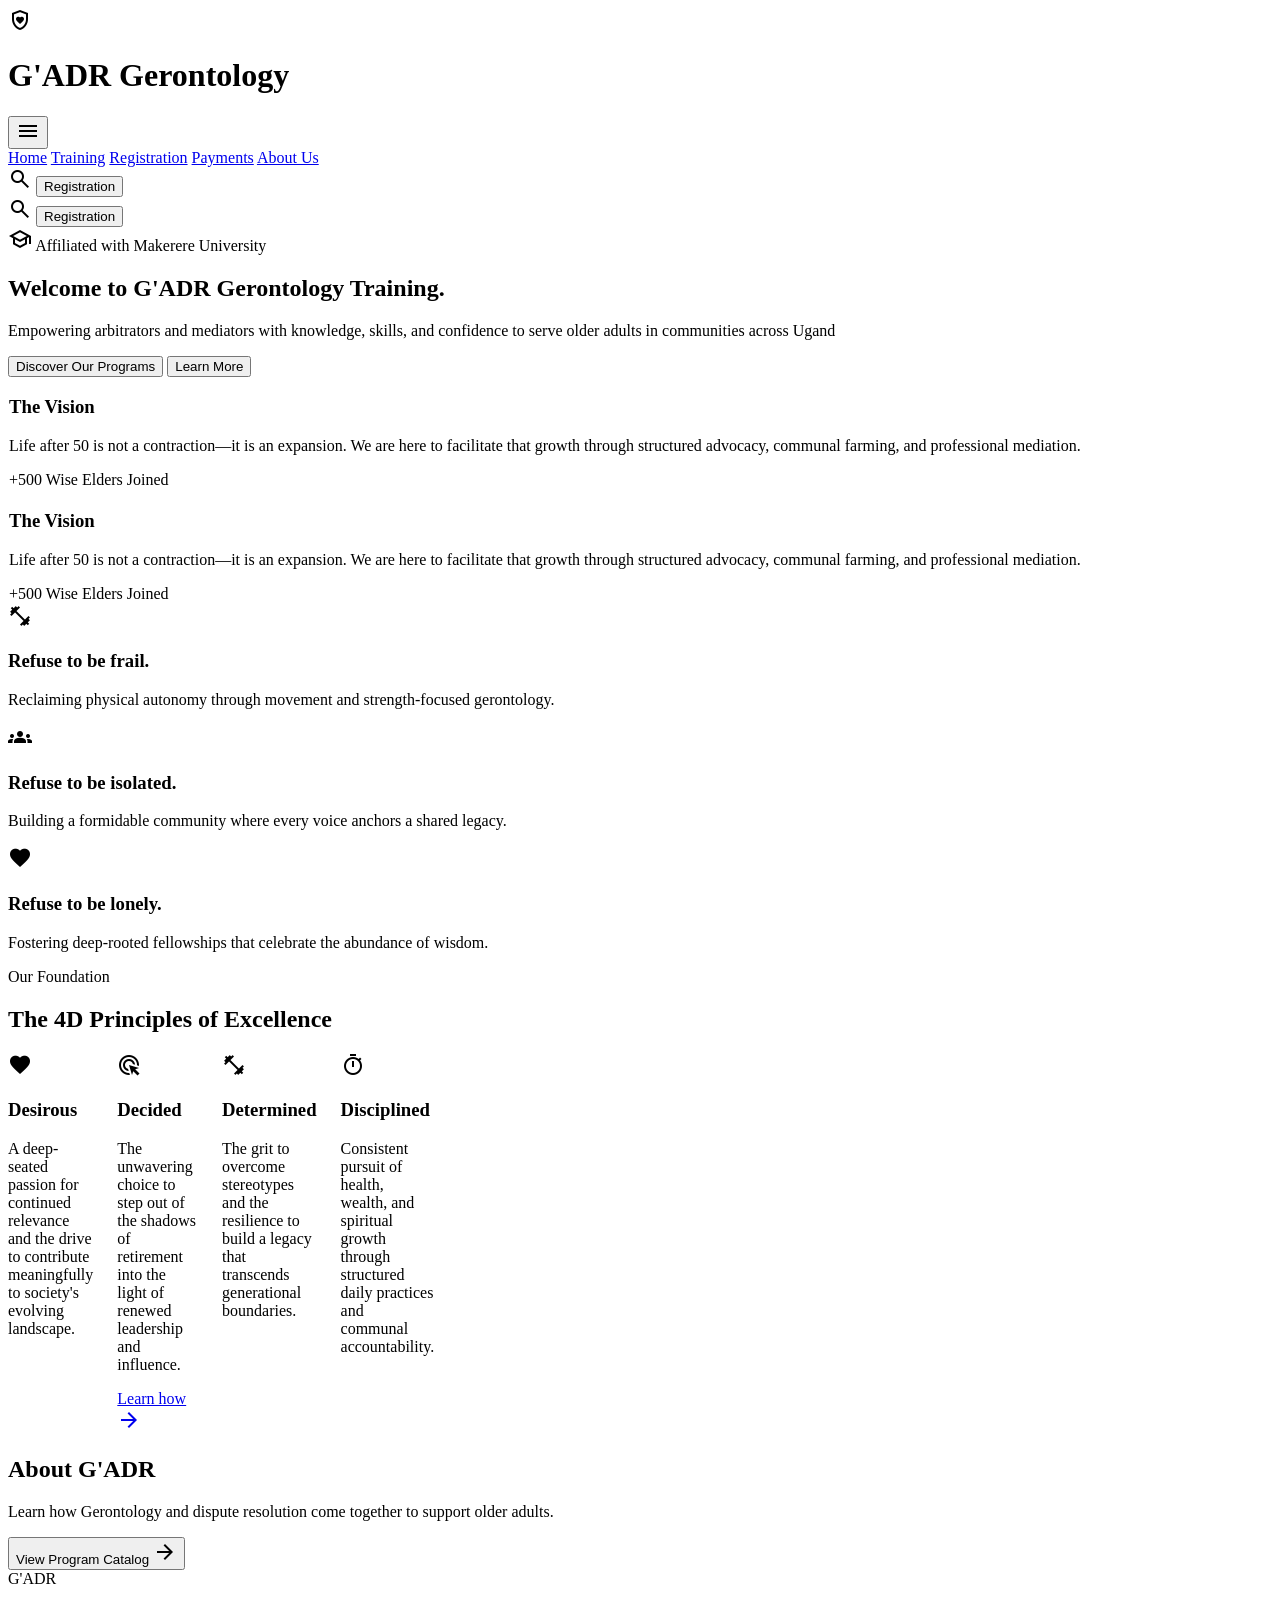
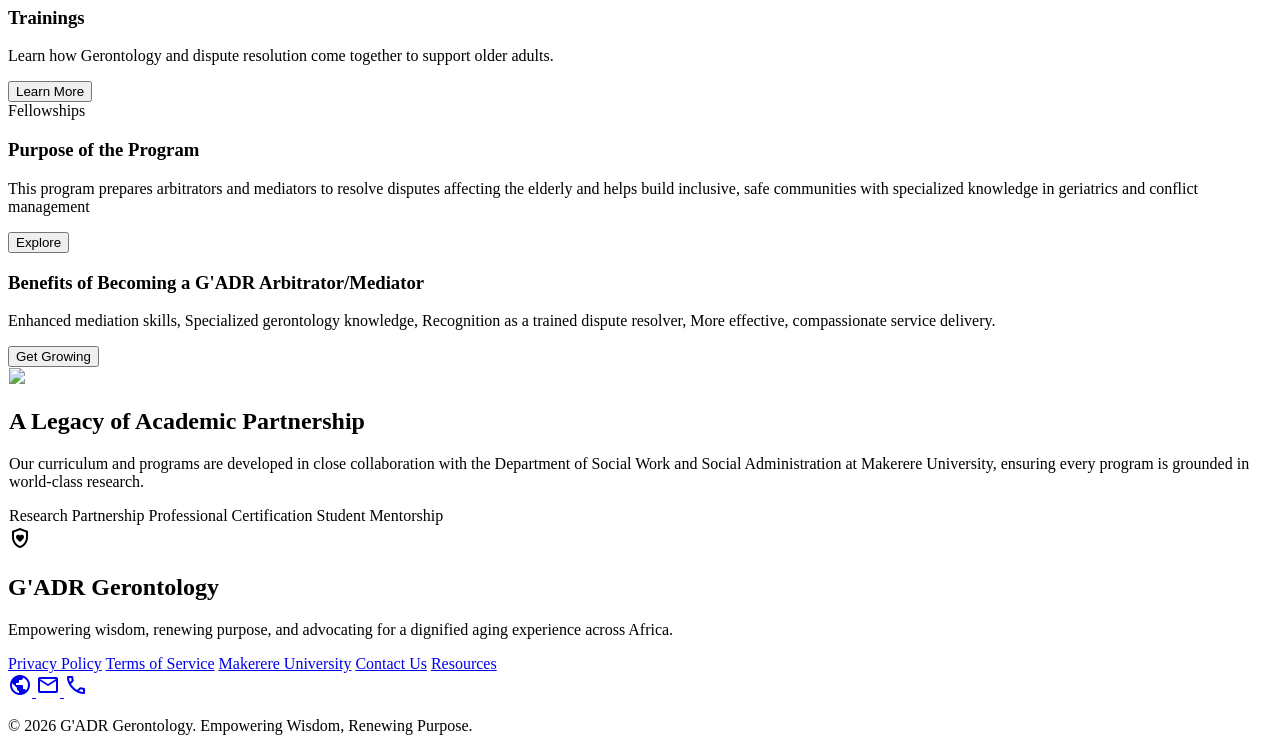
==== index.html @ 7e56e8c4 "Add files via upload" ====
<!DOCTYPE html>

<html class="scroll-smooth" lang="en"><head>
<meta charset="utf-8"/>
<meta content="width=device-width, initial-scale=1.0" name="viewport"/>
<title>G'ADR Gerontology</title>
<link href="https://fonts.googleapis.com/css2?family=Source+Serif+4:ital,opsz,wght@0,8..60,200..900;1,8..60,200..900&amp;family=Atkinson+Hyperlegible+Next:ital,wght@0,200..800;1,200..800&amp;display=swap" rel="stylesheet"/>
<link href="https://fonts.googleapis.com/css2?family=Material+Symbols+Outlined:wght,FILL@100..700,0..1&amp;display=swap" rel="stylesheet"/>
<link href="https://fonts.googleapis.com/css2?family=Material+Symbols+Outlined:wght,FILL@100..700,0..1&amp;display=swap" rel="stylesheet"/>
<script src="https://cdn.tailwindcss.com?plugins=forms,container-queries"></script>
<script src="script.js"></script>
<link rel="stylesheet" href="styles.css" />
</head>
<body class="bg-background text-on-background font-body-md overflow-x-hidden">
<!-- TopNavBar -->
<header class="fixed top-0 z-50 w-full bg-surface shadow-sm relative">
<div class="flex justify-between items-center w-full px-4 py-3 max-w-container-max mx-auto md:px-8 md:py-4">
<div class="flex items-center gap-4">
<div class="w-10 h-10 bg-primary rounded-full flex items-center justify-center text-primary-fixed">
<span class="material-symbols-outlined">shield_with_heart</span>
</div>
<h1 class="font-headline-md text-headline-md text-primary">G'ADR Gerontology</h1>
</div>
<button id="mobile-menu-button" class="md:hidden inline-flex items-center justify-center rounded-lg border border-outline/20 p-2 text-on-surface hover:bg-surface-container-high transition-colors" aria-expanded="false" aria-controls="mobile-menu">
<span class="material-symbols-outlined">menu</span>
</button>
<nav id="mobile-menu" class="hidden absolute top-full left-0 right-0 bg-surface shadow-lg border-t border-surface-container-high md:static md:flex md:shadow-none md:border-none md:bg-transparent px-4 py-4 md:px-0 md:py-0">
<div class="flex flex-col gap-4 md:flex-row md:items-center md:gap-8 w-full">
<a class="font-body-lg text-body-lg text-on-surface-variant hover:text-secondary transition-colors duration-200" href="#">Home</a>
<a class="font-body-lg text-body-lg text-on-surface-variant hover:text-secondary transition-colors duration-200" href="#">Training</a>
<a class="font-body-lg text-body-lg text-on-surface-variant hover:text-secondary transition-colors duration-200" href="#">Registration</a>
<a class="font-body-lg text-body-lg text-on-surface-variant hover:text-secondary transition-colors duration-200" href="#">Payments</a>
<a class="font-body-lg text-body-lg text-on-surface-variant hover:text-secondary transition-colors duration-200" href="#">About Us</a>
<div class="flex items-center gap-4 md:hidden">
<span class="material-symbols-outlined text-primary cursor-pointer">search</span>
<button class="bg-secondary text-on-secondary px-6 py-2 rounded-lg font-label-lg active:scale-95 transition-transform">Registration</button>
</div>
</div>
</nav>
<div class="hidden md:flex items-center gap-6">
<span class="material-symbols-outlined text-primary cursor-pointer">search</span>
<button class="bg-secondary text-on-secondary px-6 py-2 rounded-lg font-label-lg active:scale-95 transition-transform">Registration</button>
</div>
</div>
</header>
<main class="pt-12 md:pt-24">
<!-- Hero Section -->
<section class="relative min-h-[72vh] md:min-h-[921px] flex items-start md:items-center justify-center px-margin-mobile md:px-gutter">
<div class="absolute inset-0 z-0 overflow-hidden">
<div class="absolute inset-0 bg-gradient-to-r from-primary/90 to-primary/40 z-10"></div>
<div class="w-full h-full hero-background" data-alt="Group photo"></div>
</div>
<div class="relative z-20 max-w-container-max mx-auto grid md:grid-cols-2 items-center gap-12">
<div class="text-white space-y-6">
<div class="inline-flex items-center gap-2 bg-secondary/20 border border-secondary/30 px-4 py-1 rounded-full text-secondary-fixed">
<span class="material-symbols-outlined text-[18px]">school</span>
<span class="text-label-md">Affiliated with Makerere University</span>
</div>
<h2 class="font-display-lg text-display-lg-mobile md:text-display-lg leading-tight text-balance">Welcome to G'ADR Gerontology Training.</h2>
<p class="font-body-lg text-body-lg max-w-lg opacity-90">Empowering arbitrators and mediators with knowledge, skills, and confidence to serve older adults in communities across Ugand</p>
<div class="flex flex-wrap gap-4 pt-4">
<button class="bg-secondary text-white px-8 py-4 rounded-xl font-label-lg text-lg hover:shadow-xl transition-shadow active:scale-95">Discover Our Programs</button>
<button class="bg-white/10 backdrop-blur-md border border-white/20 text-white px-8 py-4 rounded-xl font-label-lg text-lg hover:bg-white/20 transition-all active:scale-95">Learn More</button>
</div>
</div>
<div class="hidden md:block">
<div class="glass-card p-8 rounded-3xl space-y-6 transform translate-x-12 translate-y-72 rotate-3 hover:rotate-0 transition-all duration-500 shadow-2xl">
<h3 class="font-headline-lg text-headline-lg text-primary">The Vision</h3>
<p class="text-on-surface-variant font-body-md">Life after 50 is not a contraction—it is an expansion. We are here to facilitate that growth through structured advocacy, communal farming, and professional mediation.</p>
<div class="flex items-center gap-4">
<div class="flex -space-x-4">
<div class="w-12 h-12 rounded-full border-2 border-white bg-surface-container avatar-1" data-alt="Close up face of a smiling elderly man with silver hair and glasses, corporate aesthetic, clean lighting."></div>
<div class="w-12 h-12 rounded-full border-2 border-white bg-surface-container avatar-2" data-alt="Close up face of an elderly woman in professional attire, intelligent expression, warm sunlight."></div>
<div class="w-12 h-12 rounded-full border-2 border-white bg-surface-container avatar-3" data-alt="Close up face of a distinguished senior academic, soft focus background, dignified look."></div>
</div>
<span class="text-label-md text-primary">+500 Wise Elders Joined</span>
</div>
</div>
</div>
</div>
</section>
<!-- Vision (small screens) -->
<div class="block md:hidden max-w-container-max mx-auto px-gutter mb-8">
  <div class="glass-card p-6 rounded-3xl space-y-4 shadow-2xl">
    <h3 class="font-headline-lg text-headline-lg text-primary">The Vision</h3>
    <p class="text-on-surface-variant font-body-md">Life after 50 is not a contraction—it is an expansion. We are here to facilitate that growth through structured advocacy, communal farming, and professional mediation.</p>
    <div class="flex items-center gap-4">
      <div class="flex -space-x-4">
        <div class="w-10 h-10 rounded-full border-2 border-white bg-surface-container avatar-1" data-alt="Close up face of a smiling elderly man with silver hair and glasses, corporate aesthetic, clean lighting."></div>
        <div class="w-10 h-10 rounded-full border-2 border-white bg-surface-container avatar-2" data-alt="Close up face of an elderly woman in professional attire, intelligent expression, warm sunlight."></div>
        <div class="w-10 h-10 rounded-full border-2 border-white bg-surface-container avatar-3" data-alt="Close up face of a distinguished senior academic, soft focus background, dignified look."></div>
      </div>
      <span class="text-label-md text-primary">+500 Wise Elders Joined</span>
    </div>
  </div>
</div>

<!-- 3 Phrase Marketing Niche -->
<section class="py-20 bg-surface-container">
<div class="max-w-container-max mx-auto px-gutter">
<div class="grid grid-cols-1 md:grid-cols-3 gap-8">
<div class="p-10 bg-white rounded-xl card-shadow border-t-4 border-secondary text-center space-y-4 hover-lift">
<span class="material-symbols-outlined text-secondary text-5xl" style="font-variation-settings: 'FILL' 1;">fitness_center</span>
<h3 class="font-headline-lg text-headline-lg text-primary">Refuse to be frail.</h3>
<p class="font-body-md text-body-md text-on-surface-variant">Reclaiming physical autonomy through movement and strength-focused gerontology.</p>
</div>
<div class="p-10 bg-white rounded-xl card-shadow border-t-4 border-primary text-center space-y-4 hover-lift">
<span class="material-symbols-outlined text-primary text-5xl" style="font-variation-settings: 'FILL' 1;">groups</span>
<h3 class="font-headline-lg text-headline-lg text-primary">Refuse to be isolated.</h3>
<p class="font-body-md text-body-md text-on-surface-variant">Building a formidable community where every voice anchors a shared legacy.</p>
</div>
<div class="p-10 bg-white rounded-xl card-shadow border-t-4 border-tertiary-container text-center space-y-4 hover-lift">
<span class="material-symbols-outlined text-tertiary-container text-5xl" style="font-variation-settings: 'FILL' 1;">favorite</span>
<h3 class="font-headline-lg text-headline-lg text-primary">Refuse to be lonely.</h3>
<p class="font-body-md text-body-md text-on-surface-variant">Fostering deep-rooted fellowships that celebrate the abundance of wisdom.</p>
</div>
</div>
</div>
</section>
<!-- The 4D Principles Bento Grid -->
<section class="py-24 px-margin-mobile md:px-gutter max-w-container-max mx-auto">
<div class="text-center mb-16 space-y-4">
<span class="text-secondary font-label-lg uppercase tracking-widest">Our Foundation</span>
<h2 class="font-headline-lg text-headline-lg text-primary">The 4D Principles of Excellence</h2>
</div>
<div class="bento-grid">
<!-- Desirous -->
<div class="col-span-12 md:col-span-7 bg-white p-12 rounded-[32px] shadow-sm hover:shadow-md transition-shadow border border-surface-container-high group">
<div class="w-16 h-16 bg-secondary-container/20 text-secondary rounded-2xl flex items-center justify-center mb-8 group-hover:scale-110 transition-transform">
<span class="material-symbols-outlined text-4xl icon-filled">favorite</span>
</div>
<h3 class="font-headline-md text-headline-md text-primary mb-4">Desirous</h3>
<p class="font-body-md text-on-surface-variant mb-6">A deep-seated passion for continued relevance and the drive to contribute meaningfully to society's evolving landscape.</p>
<div class="h-48 rounded-2xl bg-surface-container-low overflow-hidden desirous-image" data-alt="A cinematic, shallow depth of field shot of a group of seniors engaged in a passionate discussion around a mahogany table, sunbeams filtering through a window, corporate and professional atmosphere."></div>
</div>
<!-- Decided -->
<div class="col-span-12 md:col-span-5 bg-primary text-white p-12 rounded-[32px] shadow-lg relative overflow-hidden group">

<div class="relative z-10">
<div class="w-16 h-16 bg-white/10 backdrop-blur-md text-primary-fixed rounded-2xl flex items-center justify-center mb-8">
<span class="material-symbols-outlined text-4xl">ads_click</span>
</div>
<h3 class="font-headline-md text-headline-md mb-4">Decided</h3>
<p class="font-body-md opacity-80 mb-6">The unwavering choice to step out of the shadows of retirement into the light of renewed leadership and influence.</p>
<a class="inline-flex items-center gap-2 text-primary-fixed hover:gap-4 transition-all" href="#">Learn how <span class="material-symbols-outlined">arrow_forward</span></a>
</div>
</div>
<!-- Determined -->
<div class="col-span-12 md:col-span-5 bg-tertiary-container text-white p-12 rounded-[32px] shadow-sm group">
<div class="w-16 h-16 bg-tertiary text-tertiary-fixed rounded-2xl flex items-center justify-center mb-8">
<span class="material-symbols-outlined text-4xl">fitness_center</span>
</div>
<h3 class="font-headline-md text-headline-md text-tertiary-fixed mb-4">Determined</h3>
<p class="font-body-md text-tertiary-fixed/80">The grit to overcome stereotypes and the resilience to build a legacy that transcends generational boundaries.</p>
</div>
<!-- Disciplined -->
<div class="col-span-12 md:col-span-7 bg-surface-container-high p-12 rounded-[32px] shadow-sm border border-outline/10 flex flex-col md:flex-row gap-8 items-center">
<div class="flex-1">
<div class="w-16 h-16 bg-primary text-on-primary rounded-2xl flex items-center justify-center mb-8">
<span class="material-symbols-outlined text-4xl">timer</span>
</div>
<h3 class="font-headline-md text-headline-md text-primary mb-4">Disciplined</h3>
<p class="font-body-md text-on-surface-variant">Consistent pursuit of health, wealth, and spiritual growth through structured daily practices and communal accountability.</p>
</div>
<div class="w-full md:w-64 h-64 rounded-full bg-white flex items-center justify-center p-4 border-8 border-secondary/10">
<div class="w-full h-full rounded-full overflow-hidden workspace-image" data-alt="A top-down stylized shot of a senior's workspace with a leather journal, an elegant pen, and a high-end watch, representing discipline and refined structure."></div>
</div>
</div>
</div>
</section>
<!-- Programs Overview -->
<section class="py-24 bg-surface-container-low">
<div class="max-w-container-max mx-auto px-margin-mobile md:px-gutter">
<div class="flex flex-col md:flex-row justify-between items-end mb-16 gap-8">
<div class="max-w-xl">
<h2 class="font-headline-lg text-headline-lg text-primary mb-4">About G'ADR</h2>
<p class="font-body-md text-on-surface-variant">Learn how Gerontology and dispute resolution come together to support older adults.</p>
</div>
<button class="flex items-center gap-2 text-secondary font-label-lg group">
                        View Program Catalog <span class="material-symbols-outlined group-hover:translate-x-2 transition-transform">arrow_forward</span>
</button>
</div>
<div class="grid md:grid-cols-3 gap-8">
<!-- G'ADR -->
<div class="bg-white rounded-3xl overflow-hidden shadow-sm hover:shadow-xl transition-all duration-300 group flex flex-col">
<div class="h-64 relative">
<div class="w-full h-full bg-cover bg-center urban-farming-image" style="background-image: url('Images/W3.jpeg');" data-alt="Trainings: group of dignitaries"></div>
<div class="absolute top-4 left-4 bg-primary text-white text-label-md px-3 py-1 rounded-full">G'ADR</div>
</div>
<div class="p-8 flex-1 flex flex-col">
<h3 class="font-headline-md text-headline-md text-primary mb-4">Trainings</h3>
<p class="font-body-md text-on-surface-variant mb-6 flex-1">Learn how Gerontology and dispute resolution come together to support older adults.</p>
<button class="w-full py-3 border-2 border-primary text-primary rounded-xl font-label-lg hover:bg-primary hover:text-white transition-colors">Learn More</button>
</div>
</div>
<!-- Purpose of the Program -->
<div class="bg-white rounded-3xl overflow-hidden shadow-sm hover:shadow-xl transition-all duration-300 group flex flex-col">
<div class="h-64 relative">
<div class="w-full h-full bg-cover bg-center fellowships-image" data-alt="A warm, inviting community space with seniors engaged in a book club or collaborative learning. Soft, golden hour lighting, tactile textures, communal vibe."></div>
<div class="absolute top-4 left-4 bg-secondary text-white text-label-md px-3 py-1 rounded-full">Fellowships</div>
</div>
<div class="p-8 flex-1 flex flex-col">
<h3 class="font-headline-md text-headline-md text-primary mb-4">Purpose of the Program</h3>
<p class="font-body-md text-on-surface-variant mb-6 flex-1">This program prepares arbitrators and mediators to resolve disputes affecting the elderly and helps build inclusive, safe communities with specialized knowledge in geriatrics and conflict management</p>
<button class="w-full py-3 border-2 border-secondary text-secondary rounded-xl font-label-lg hover:bg-secondary hover:text-white transition-colors"> Explore </button>
</div>
</div>
<!-- Benefits -->
<div class="bg-white rounded-3xl overflow-hidden shadow-sm hover:shadow-xl transition-all duration-300 group flex flex-col">
<div class="h-64 relative">
<div class="w-full h-full bg-cover bg-center urban-farming-image" style="background-image: url('Images/W2.jpeg');" data-alt="Benefits image: group of dignitaries"></div>
</div>
<div class="p-8 flex-1 flex flex-col">
<h3 class="font-headline-md text-headline-md text-primary mb-4">Benefits of Becoming a G'ADR Arbitrator/Mediator</h3>
<p class="font-body-md text-on-surface-variant mb-6 flex-1">Enhanced mediation skills, Specialized gerontology knowledge, Recognition as a trained dispute resolver, More effective, compassionate service delivery.</p>
<button class="w-full py-3 border-2 border-tertiary text-tertiary rounded-xl font-label-lg hover:bg-tertiary hover:text-white transition-colors">Get Growing</button>
</div>
</div>
</div>
</div>
</section>
<!-- Affiliation Highlight -->
<section class="py-24 px-margin-mobile">
<div class="max-w-4xl mx-auto glass-card rounded-[40px] p-12 text-center border-2 border-primary/5">
<div class="flex justify-center mb-8">
<div class="w-24 h-24 bg-surface-container rounded-full flex items-center justify-center p-4">
<img class="w-full grayscale hover:grayscale-0 transition-all" data-alt="The official, dignified crest of Makerere University, rendered in a crisp, professional vector style that emphasizes tradition and academic excellence." src="https://lh3.googleusercontent.com/aida-public/[base64]"/>
</div>
</div>
<h2 class="font-headline-lg text-headline-lg text-primary mb-6">A Legacy of Academic Partnership</h2>
<p class="font-body-lg text-body-lg text-on-surface-variant mb-8">
                    Our curriculum and programs are developed in close collaboration with the Department of Social Work and Social Administration at Makerere University, ensuring every program is grounded in world-class research.
                </p>
<div class="inline-flex items-center gap-4 text-primary font-label-lg">
<span>Research Partnership</span>
<span class="w-2 h-2 rounded-full bg-secondary"></span>
<span>Professional Certification</span>
<span class="w-2 h-2 rounded-full bg-secondary"></span>
<span>Student Mentorship</span>
</div>
</div>
</section>
</main>
<!-- Footer -->
<footer class="bg-primary py-32 text-white relative overflow-hidden">
  <div class="absolute -right-24 -top-24 w-96 h-96 bg-secondary/20 blur-[100px] rounded-full"></div>
  <div class="absolute -left-24 -bottom-24 w-96 h-96 bg-primary-container/40 blur-[100px] rounded-full"></div>
  <div class="max-w-container-max mx-auto px-margin-mobile md:px-gutter relative z-10">
    <div class="max-w-3xl mx-auto text-center space-y-8">
      <div class="flex flex-col items-center gap-4">
        <div class="flex items-center gap-3">
          <span class="material-symbols-outlined text-4xl">shield_with_heart</span>
          <h2 class="font-headline-lg text-headline-lg">G'ADR Gerontology</h2>
        </div>
        <p class="font-body-md max-w-lg opacity-80">Empowering wisdom, renewing purpose, and advocating for a dignified aging experience across Africa.</p>
      </div>
      <nav class="flex flex-wrap justify-center gap-8">
        <a class="font-body-md text-white/80 hover:text-white underline transition-all focus:ring-3 ring-secondary rounded-sm px-1" href="#">Privacy Policy</a>
        <a class="font-body-md text-white/80 hover:text-white underline transition-all focus:ring-3 ring-secondary rounded-sm px-1" href="#">Terms of Service</a>
        <a class="font-body-md text-white/80 hover:text-white underline transition-all focus:ring-3 ring-secondary rounded-sm px-1" href="#">Makerere University</a>
        <a class="font-body-md text-white/80 hover:text-white underline transition-all focus:ring-3 ring-secondary rounded-sm px-1" href="#">Contact Us</a>
        <a class="font-body-md text-white/80 hover:text-white underline transition-all focus:ring-3 ring-secondary rounded-sm px-1" href="#">Resources</a>
      </nav>
      <div class="flex gap-6 mt-4 justify-center">
        <a class="w-10 h-10 rounded-full bg-white/10 flex items-center justify-center hover:bg-secondary hover:text-white transition-colors" href="#">
          <span class="material-symbols-outlined">public</span>
        </a>
        <a class="w-10 h-10 rounded-full bg-white/10 flex items-center justify-center hover:bg-secondary hover:text-white transition-colors" href="#">
          <span class="material-symbols-outlined">mail</span>
        </a>
        <a class="w-10 h-10 rounded-full bg-white/10 flex items-center justify-center hover:bg-secondary hover:text-white transition-colors" href="#">
          <span class="material-symbols-outlined">call</span>
        </a>
      </div>
      <p class="font-body-md opacity-80 mt-8">© 2026 G'ADR Gerontology. Empowering Wisdom, Renewing Purpose.</p>
    </div>
  </div>
</footer>
</body></html>
---- styles.css ----
.material-symbols-outlined {
    font-variation-settings: 'FILL' 0, 'wght' 400, 'GRAD' 0, 'opsz' 24;
}

.icon-filled {
    font-variation-settings: 'FILL' 1;
}

.bento-grid {
    display: grid;
    grid-template-columns: repeat(12, 1fr);
    gap: 24px;
}

.glass-card {
    background: rgba(255, 255, 255, 0.7);
    backdrop-filter: blur(12px);
    border: 1px solid rgba(255, 255, 255, 0.3);
}

.text-balance {
    text-wrap: balance;
}

.hero-background,
.avatar-1,
.avatar-2,
.avatar-3,
.desirous-image,
.workspace-image,
.gadr-image,
.fellowships-image,
.urban-farming-image {
    background-size: cover;
    background-position: center;
    background-repeat: no-repeat;
}

.hero-background {
    background-image: url('Images/Group photo.jpeg');
}

.avatar-1 {
    background-image: url('https://lh3.googleusercontent.com/aida-public/[base64]');
}

.avatar-2 {
    background-image: url('https://lh3.googleusercontent.com/aida-public/[base64]');
}

.avatar-3 {
    background-image: url('https://lh3.googleusercontent.com/aida-public/[base64]');
}

.desirous-image {
    background-image: url('https://lh3.googleusercontent.com/aida-public/[base64]');
}

.workspace-image {
    background-image: url('https://lh3.googleusercontent.com/aida-public/[base64]');
}

.gadr-image {
    background-image: url('https://lh3.googleusercontent.com/aida-public/[base64]');
}

.fellowships-image {
    background-image: url('https://lh3.googleusercontent.com/aida-public/[base64]');
}

.urban-farming-image {
    background-image: url('https://lh3.googleusercontent.com/aida-public/[base64]');
}
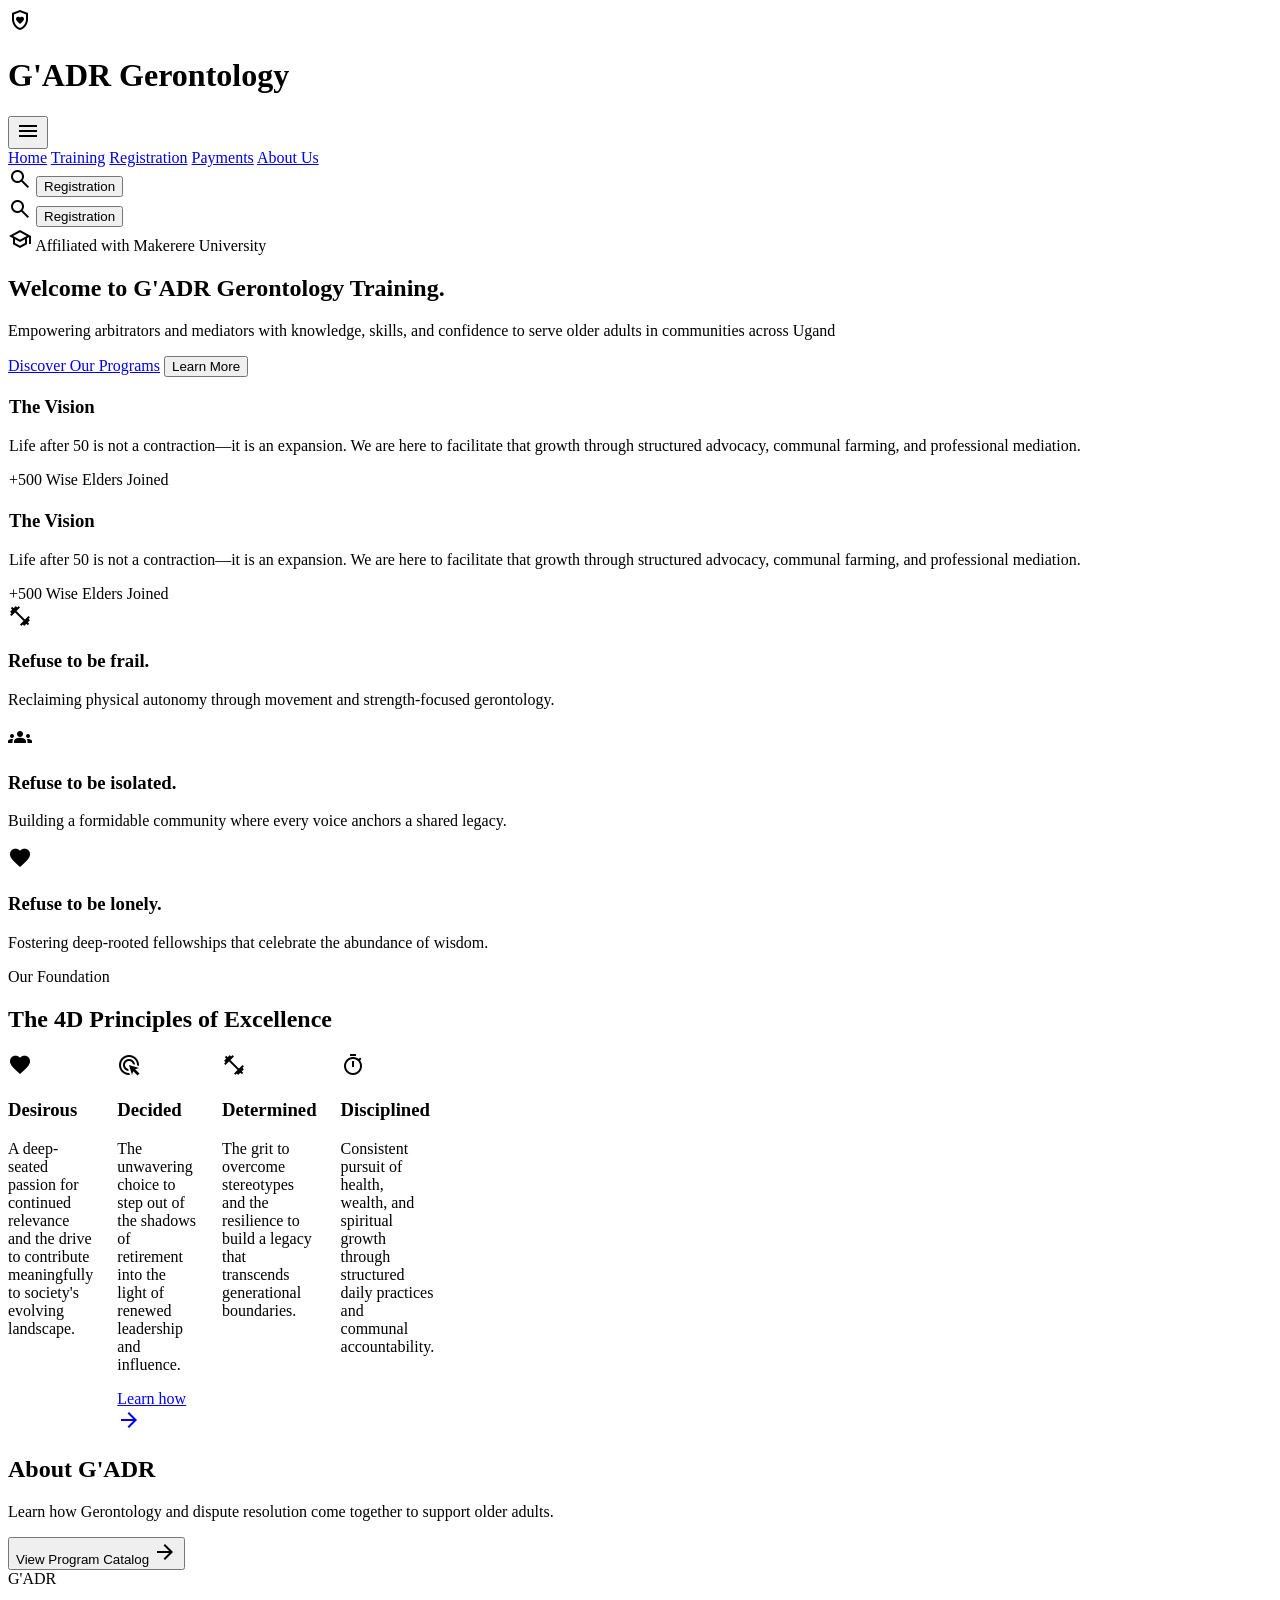
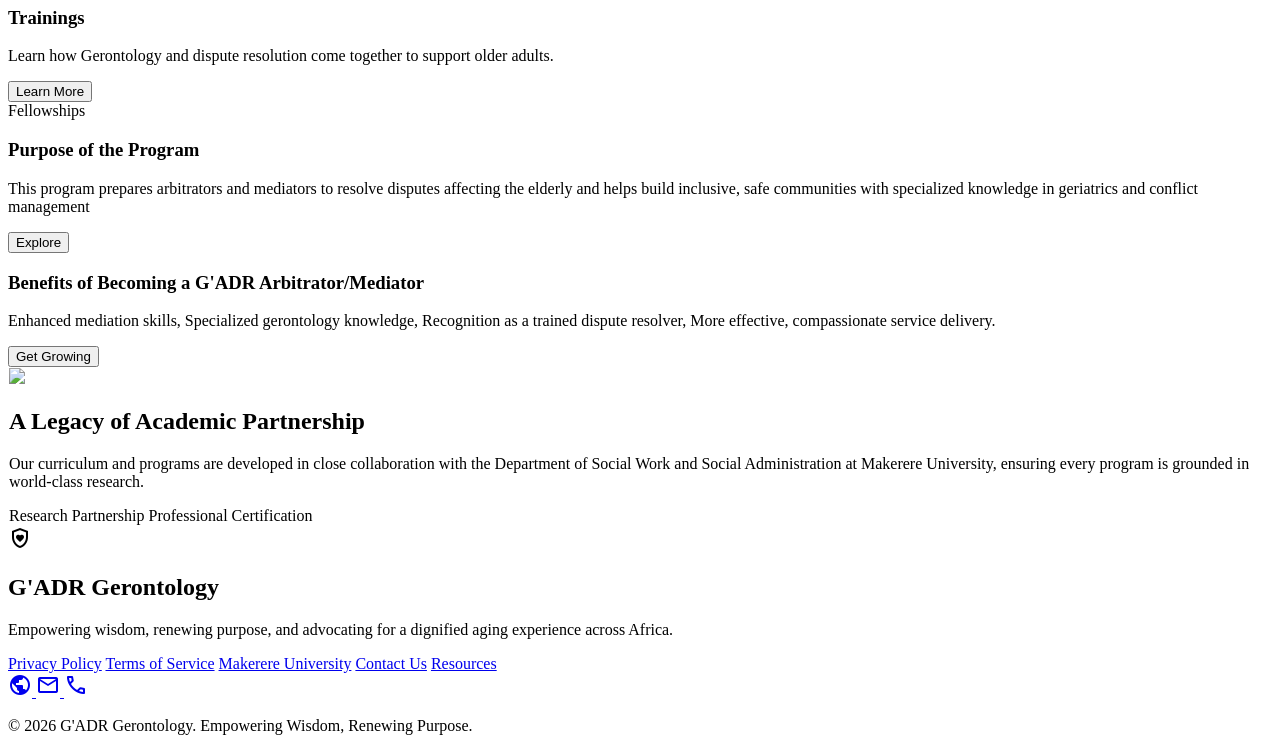
==== commit 745af2c1: "Add files via upload" ====
--- a/index.html
+++ b/index.html
@@ -27,11 +27,11 @@
 </button>
 <nav id="mobile-menu" class="hidden absolute top-full left-0 right-0 bg-surface shadow-lg border-t border-surface-container-high md:static md:flex md:shadow-none md:border-none md:bg-transparent px-4 py-4 md:px-0 md:py-0">
 <div class="flex flex-col gap-4 md:flex-row md:items-center md:gap-8 w-full">
-<a class="font-body-lg text-body-lg text-on-surface-variant hover:text-secondary transition-colors duration-200" href="#">Home</a>
-<a class="font-body-lg text-body-lg text-on-surface-variant hover:text-secondary transition-colors duration-200" href="#">Training</a>
+<a class="font-body-lg text-body-lg text-on-surface-variant hover:text-secondary transition-colors duration-200" href="index.html">Home</a>
+<a class="font-body-lg text-body-lg text-on-surface-variant hover:text-secondary transition-colors duration-200" href="training.html">Training</a>
 <a class="font-body-lg text-body-lg text-on-surface-variant hover:text-secondary transition-colors duration-200" href="#">Registration</a>
 <a class="font-body-lg text-body-lg text-on-surface-variant hover:text-secondary transition-colors duration-200" href="#">Payments</a>
-<a class="font-body-lg text-body-lg text-on-surface-variant hover:text-secondary transition-colors duration-200" href="#">About Us</a>
+<a class="font-body-lg text-body-lg text-on-surface-variant hover:text-secondary transition-colors duration-200" href="About.html">About Us</a>
 <div class="flex items-center gap-4 md:hidden">
 <span class="material-symbols-outlined text-primary cursor-pointer">search</span>
 <button class="bg-secondary text-on-secondary px-6 py-2 rounded-lg font-label-lg active:scale-95 transition-transform">Registration</button>
@@ -60,7 +60,7 @@
 <h2 class="font-display-lg text-display-lg-mobile md:text-display-lg leading-tight text-balance">Welcome to G'ADR Gerontology Training.</h2>
 <p class="font-body-lg text-body-lg max-w-lg opacity-90">Empowering arbitrators and mediators with knowledge, skills, and confidence to serve older adults in communities across Ugand</p>
 <div class="flex flex-wrap gap-4 pt-4">
-<button class="bg-secondary text-white px-8 py-4 rounded-xl font-label-lg text-lg hover:shadow-xl transition-shadow active:scale-95">Discover Our Programs</button>
+<a href="training.html" class="bg-secondary text-white px-8 py-4 rounded-xl font-label-lg text-lg hover:shadow-xl transition-shadow active:scale-95 inline-flex items-center justify-center">Discover Our Programs</a>
 <button class="bg-white/10 backdrop-blur-md border border-white/20 text-white px-8 py-4 rounded-xl font-label-lg text-lg hover:bg-white/20 transition-all active:scale-95">Learn More</button>
 </div>
 </div>
@@ -236,8 +236,6 @@
 <span>Research Partnership</span>
 <span class="w-2 h-2 rounded-full bg-secondary"></span>
 <span>Professional Certification</span>
-<span class="w-2 h-2 rounded-full bg-secondary"></span>
-<span>Student Mentorship</span>
 </div>
 </div>
 </section>
--- a/styles.css
+++ b/styles.css
@@ -5,6 +5,19 @@
 .icon-filled {
     font-variation-settings: 'FILL' 1;
 }
+
+.bento-card {
+    transition: transform 0.3s cubic-bezier(0.34, 1.56, 0.64, 1), box-shadow 0.3s ease;
+}
+
+.bento-card:hover {
+    transform: translateY(-4px);
+    box-shadow: 0 12px 24px -10px rgba(0, 39, 52, 0.15);
+}
+
+.text-sunset-orange { color: #8e4e14; }
+.bg-sunset-orange { background-color: #8e4e14; }
+.border-sunset-orange { border-color: #8e4e14; }
 
 .bento-grid {
     display: grid;
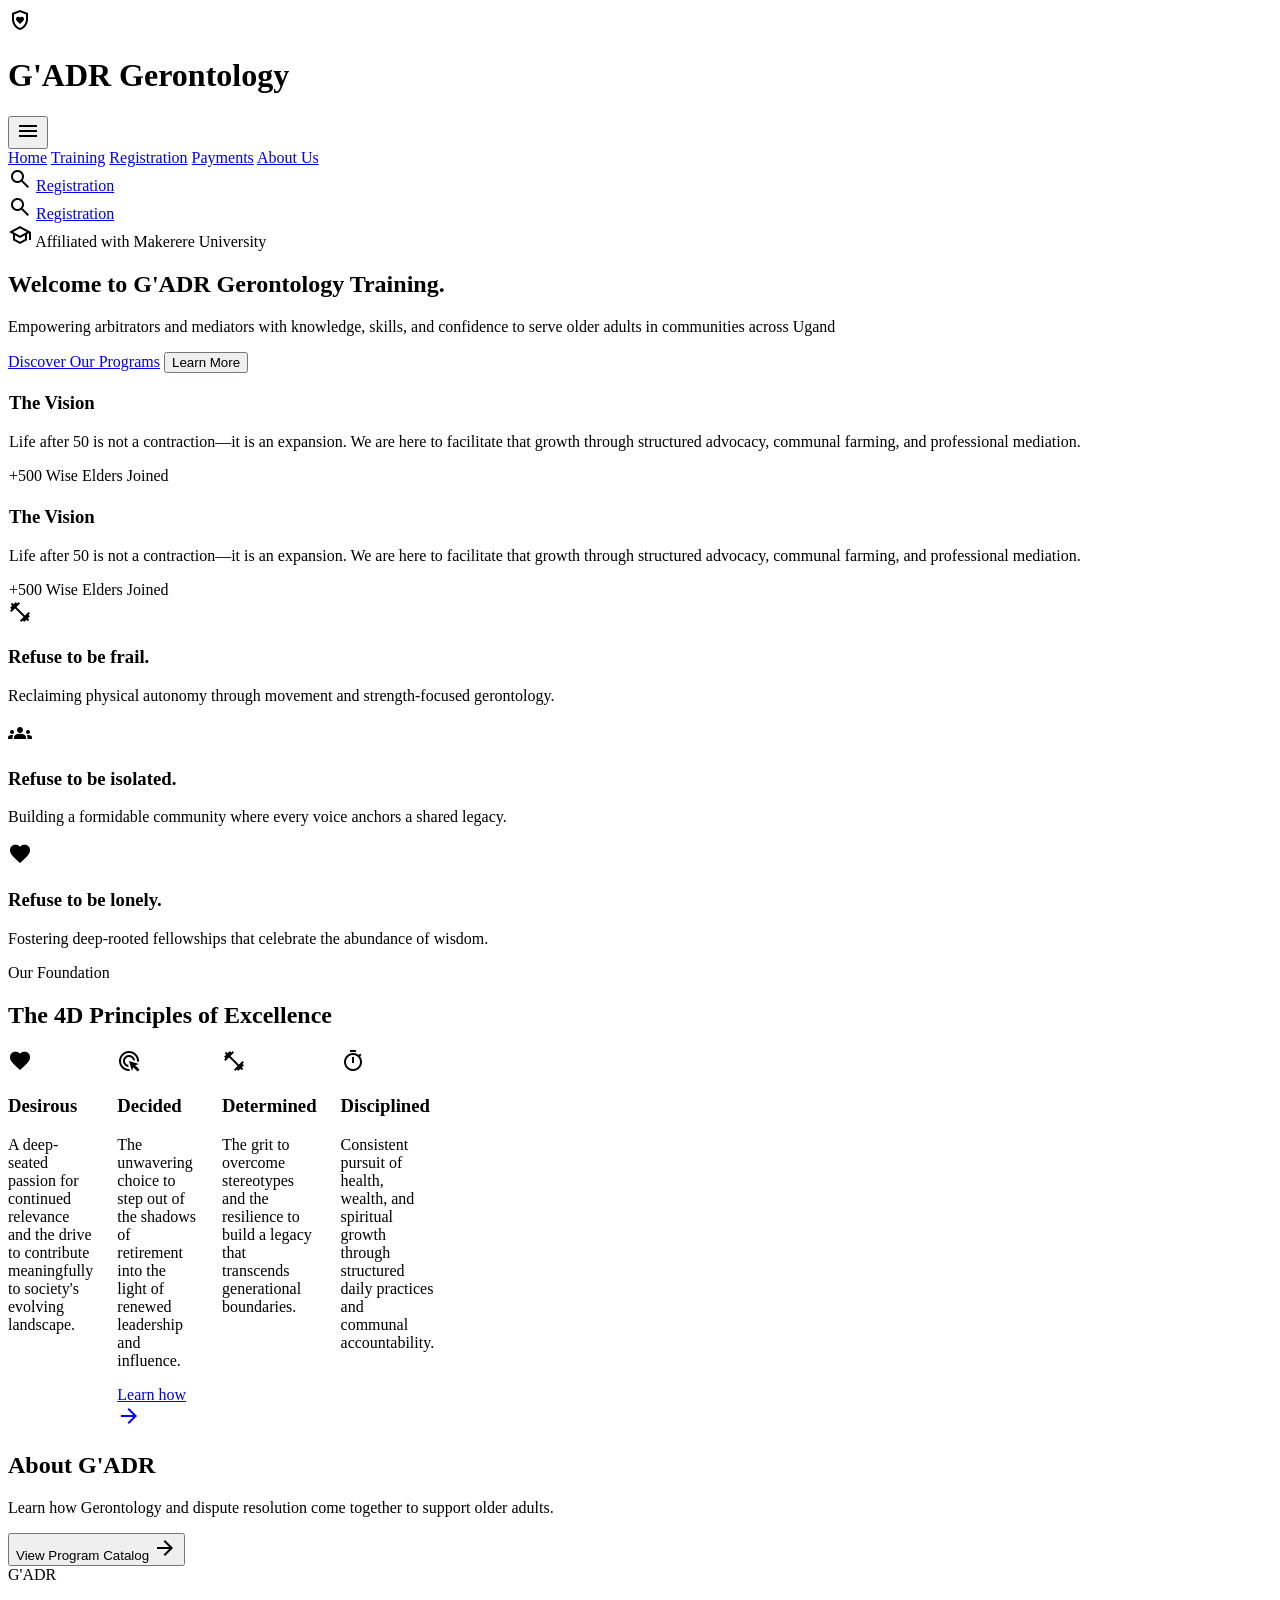
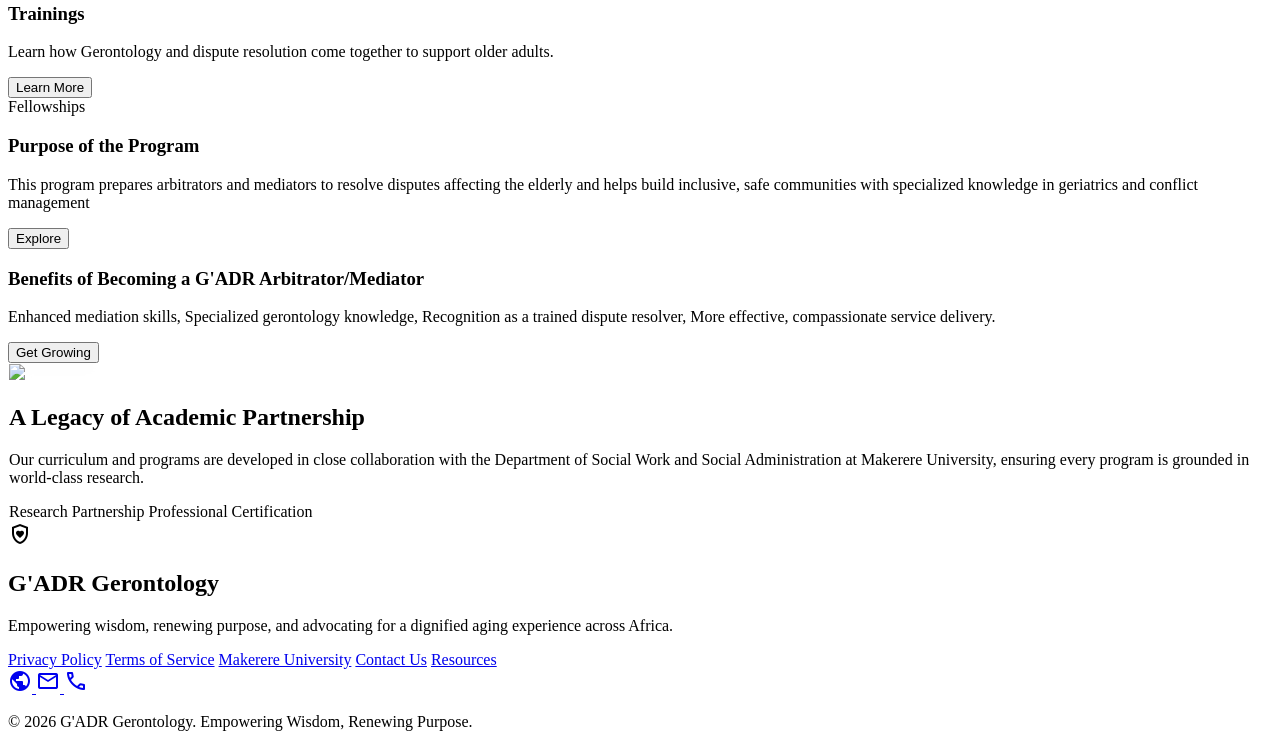
==== commit 1928ce6b: "Add files via upload" ====
--- a/index.html
+++ b/index.html
@@ -29,18 +29,18 @@
 <div class="flex flex-col gap-4 md:flex-row md:items-center md:gap-8 w-full">
 <a class="font-body-lg text-body-lg text-on-surface-variant hover:text-secondary transition-colors duration-200" href="index.html">Home</a>
 <a class="font-body-lg text-body-lg text-on-surface-variant hover:text-secondary transition-colors duration-200" href="training.html">Training</a>
-<a class="font-body-lg text-body-lg text-on-surface-variant hover:text-secondary transition-colors duration-200" href="#">Registration</a>
-<a class="font-body-lg text-body-lg text-on-surface-variant hover:text-secondary transition-colors duration-200" href="#">Payments</a>
+<a class="font-body-lg text-body-lg text-on-surface-variant hover:text-secondary transition-colors duration-200" href="registration.html">Registration</a>
+<a class="font-body-lg text-body-lg text-on-surface-variant hover:text-secondary transition-colors duration-200" href="payments.html">Payments</a>
 <a class="font-body-lg text-body-lg text-on-surface-variant hover:text-secondary transition-colors duration-200" href="About.html">About Us</a>
 <div class="flex items-center gap-4 md:hidden">
 <span class="material-symbols-outlined text-primary cursor-pointer">search</span>
-<button class="bg-secondary text-on-secondary px-6 py-2 rounded-lg font-label-lg active:scale-95 transition-transform">Registration</button>
+<a href="registration.html" class="bg-secondary text-on-secondary px-6 py-2 rounded-lg font-label-lg active:scale-95 transition-transform">Registration</a>
 </div>
 </div>
 </nav>
 <div class="hidden md:flex items-center gap-6">
 <span class="material-symbols-outlined text-primary cursor-pointer">search</span>
-<button class="bg-secondary text-on-secondary px-6 py-2 rounded-lg font-label-lg active:scale-95 transition-transform">Registration</button>
+<a href="registration.html" class="bg-secondary text-on-secondary px-6 py-2 rounded-lg font-label-lg active:scale-95 transition-transform">Registration</a>
 </div>
 </div>
 </header>
@@ -256,7 +256,7 @@
       <nav class="flex flex-wrap justify-center gap-8">
         <a class="font-body-md text-white/80 hover:text-white underline transition-all focus:ring-3 ring-secondary rounded-sm px-1" href="#">Privacy Policy</a>
         <a class="font-body-md text-white/80 hover:text-white underline transition-all focus:ring-3 ring-secondary rounded-sm px-1" href="#">Terms of Service</a>
-        <a class="font-body-md text-white/80 hover:text-white underline transition-all focus:ring-3 ring-secondary rounded-sm px-1" href="#">Makerere University</a>
+        <a class="font-body-md text-white/80 hover:text-white underline transition-all focus:ring-3 ring-secondary rounded-sm px-1" href="https://www.mak.ac.ug/" target="_blank" rel="noopener noreferrer">Makerere University</a>
         <a class="font-body-md text-white/80 hover:text-white underline transition-all focus:ring-3 ring-secondary rounded-sm px-1" href="#">Contact Us</a>
         <a class="font-body-md text-white/80 hover:text-white underline transition-all focus:ring-3 ring-secondary rounded-sm px-1" href="#">Resources</a>
       </nav>
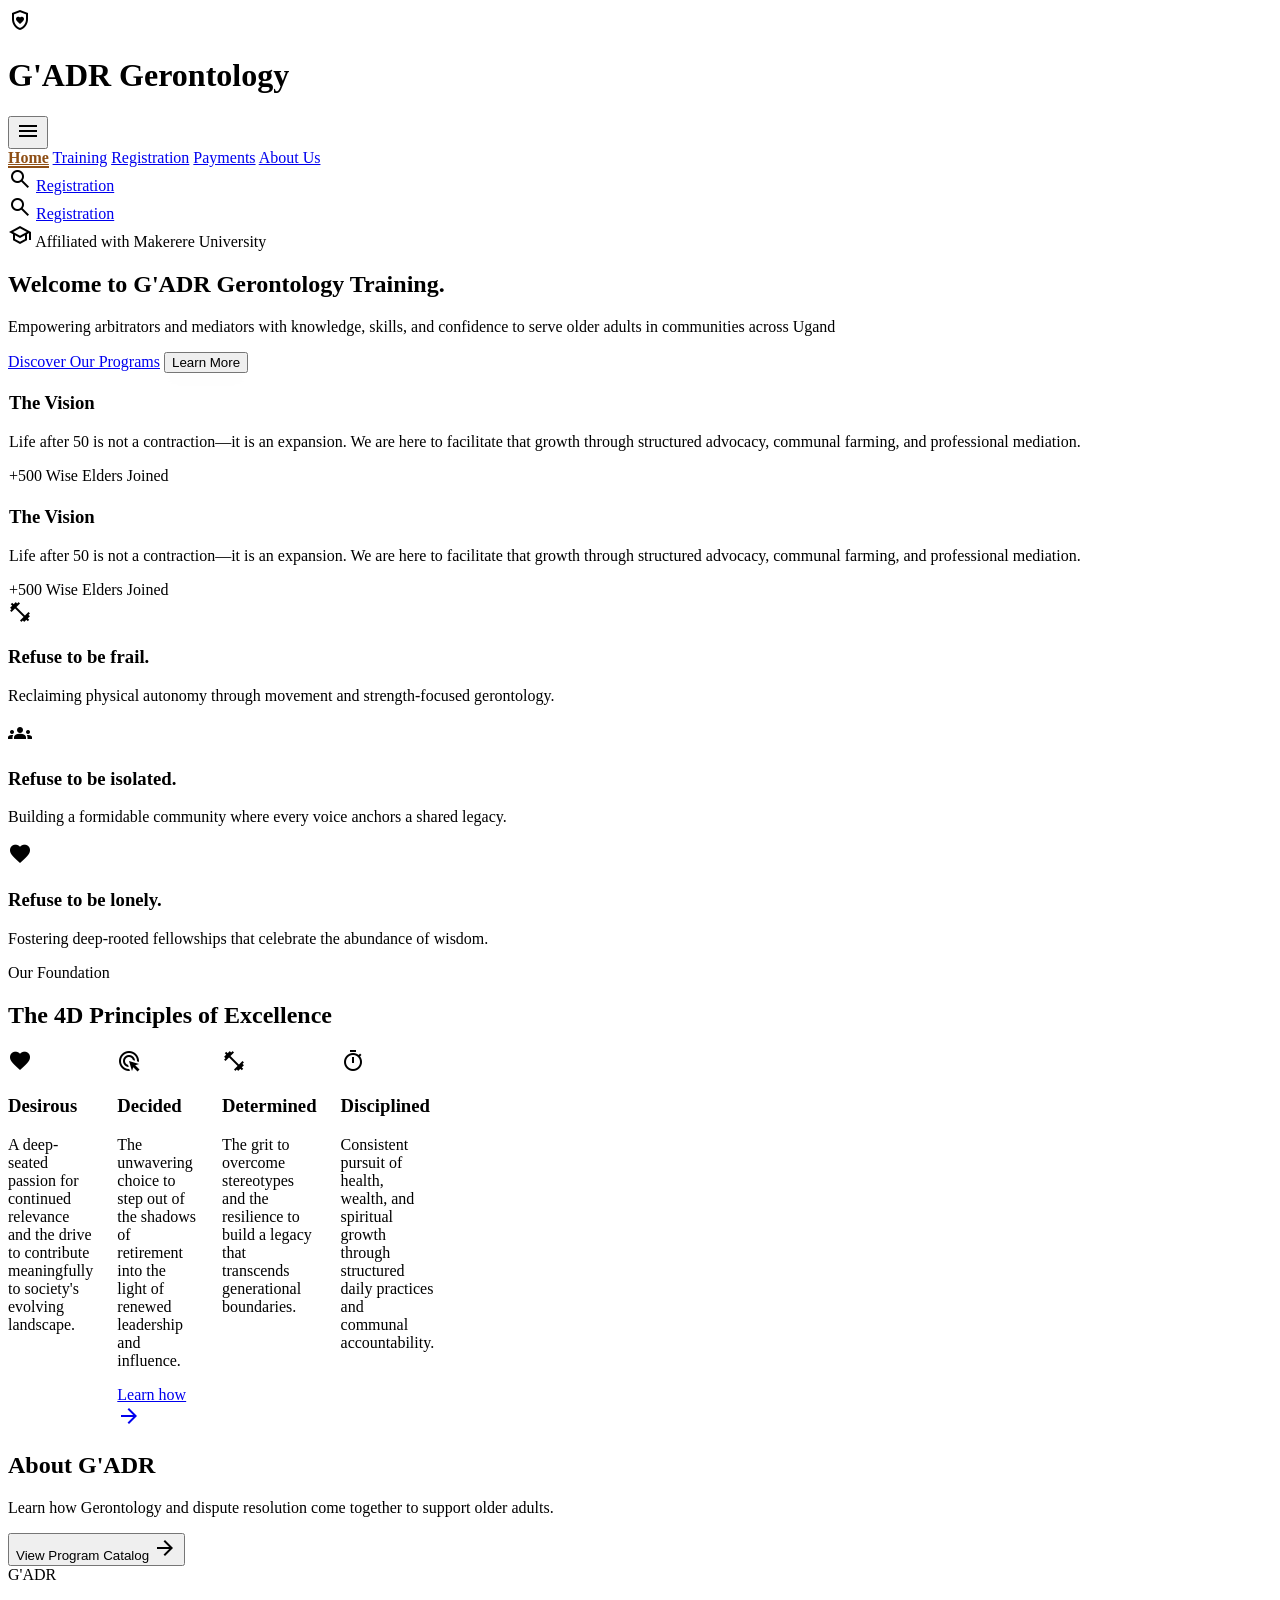
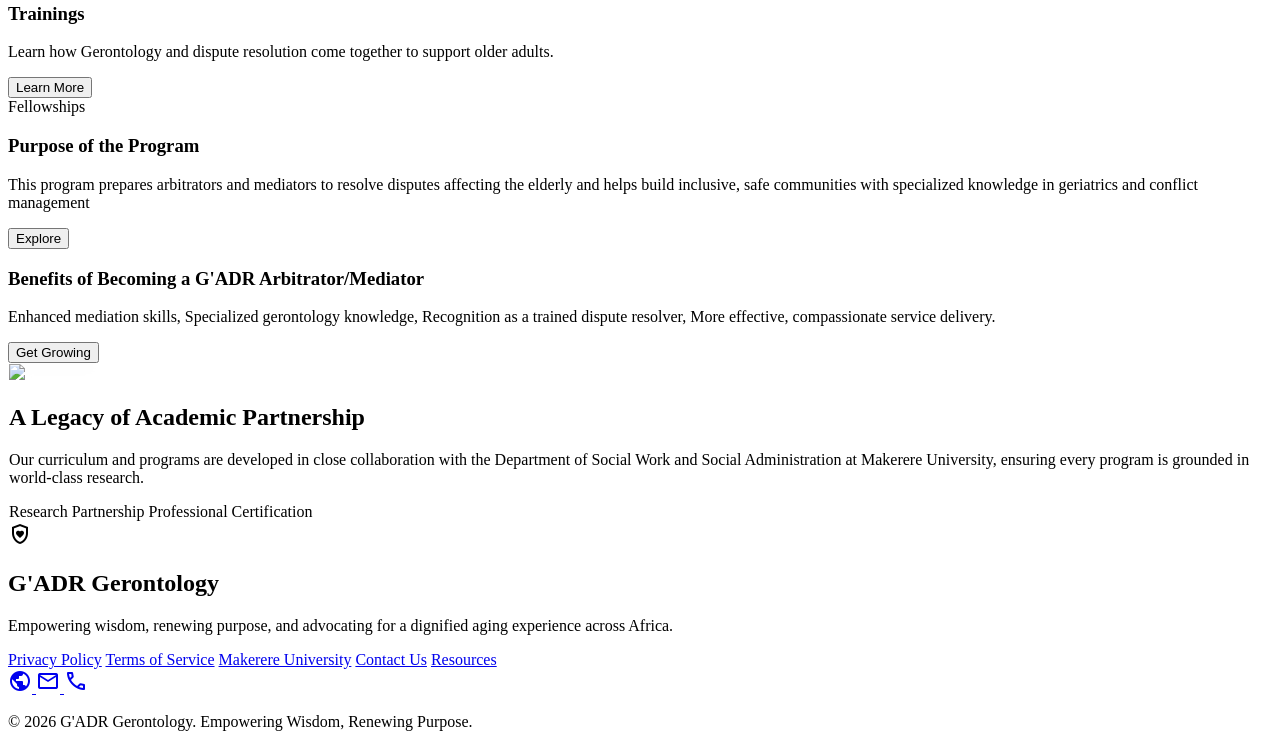
==== commit 178c33c6: "Add files via upload" ====
--- a/index.html
+++ b/index.html
@@ -27,7 +27,7 @@
 </button>
 <nav id="mobile-menu" class="hidden absolute top-full left-0 right-0 bg-surface shadow-lg border-t border-surface-container-high md:static md:flex md:shadow-none md:border-none md:bg-transparent px-4 py-4 md:px-0 md:py-0">
 <div class="flex flex-col gap-4 md:flex-row md:items-center md:gap-8 w-full">
-<a class="font-body-lg text-body-lg text-on-surface-variant hover:text-secondary transition-colors duration-200" href="index.html">Home</a>
+<a class="font-body-lg text-body-lg text-secondary border-b-2 border-secondary pb-1" href="index.html" aria-current="page">Home</a>
 <a class="font-body-lg text-body-lg text-on-surface-variant hover:text-secondary transition-colors duration-200" href="training.html">Training</a>
 <a class="font-body-lg text-body-lg text-on-surface-variant hover:text-secondary transition-colors duration-200" href="registration.html">Registration</a>
 <a class="font-body-lg text-body-lg text-on-surface-variant hover:text-secondary transition-colors duration-200" href="payments.html">Payments</a>
--- a/styles.css
+++ b/styles.css
@@ -33,6 +33,21 @@
 
 .text-balance {
     text-wrap: balance;
+}
+
+#mobile-menu a[aria-current="page"] {
+    color: #8e4e14;
+    font-weight: 700;
+    border-bottom: 2px solid #8e4e14;
+}
+
+@media (max-width: 767px) {
+    #mobile-menu a[aria-current="page"] {
+        border-bottom: 0;
+        border-left: 4px solid #8e4e14;
+        padding-left: 12px;
+        background-color: rgba(255, 171, 105, 0.18);
+    }
 }
 
 .hero-background,
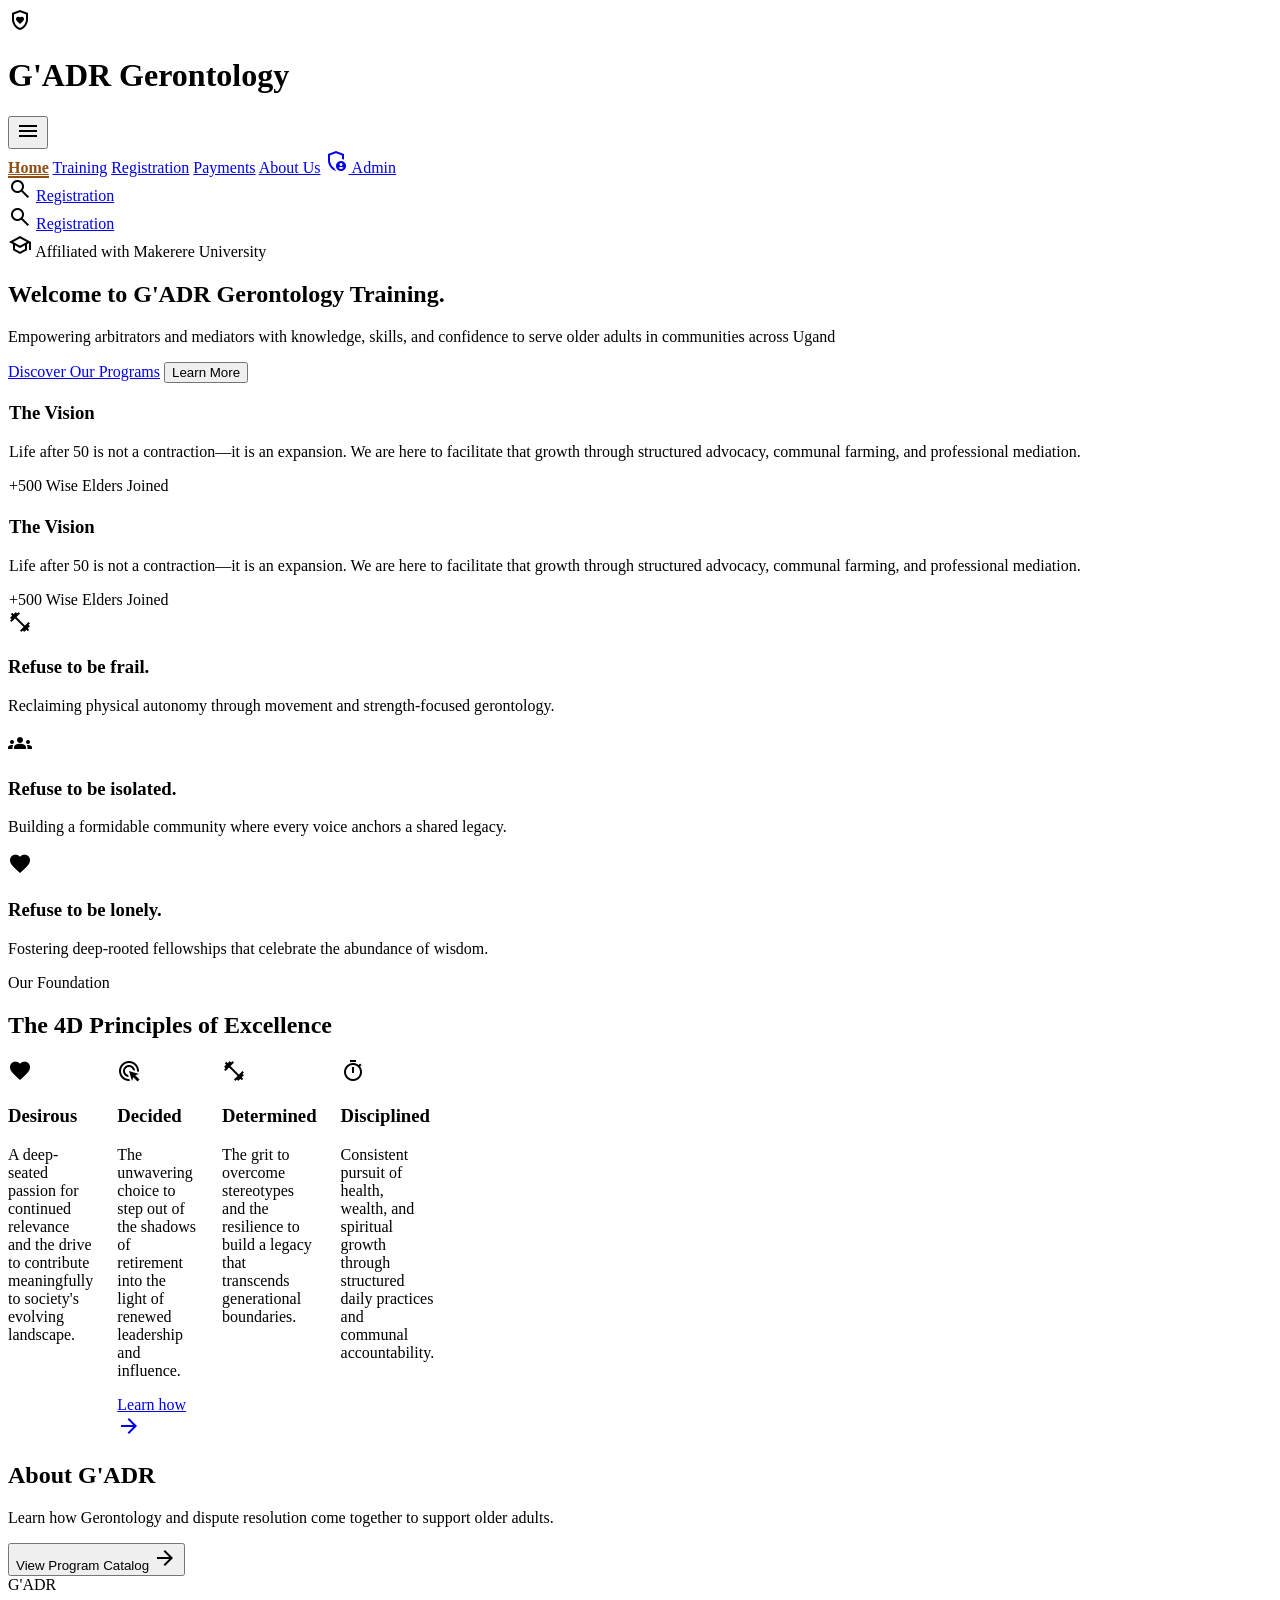
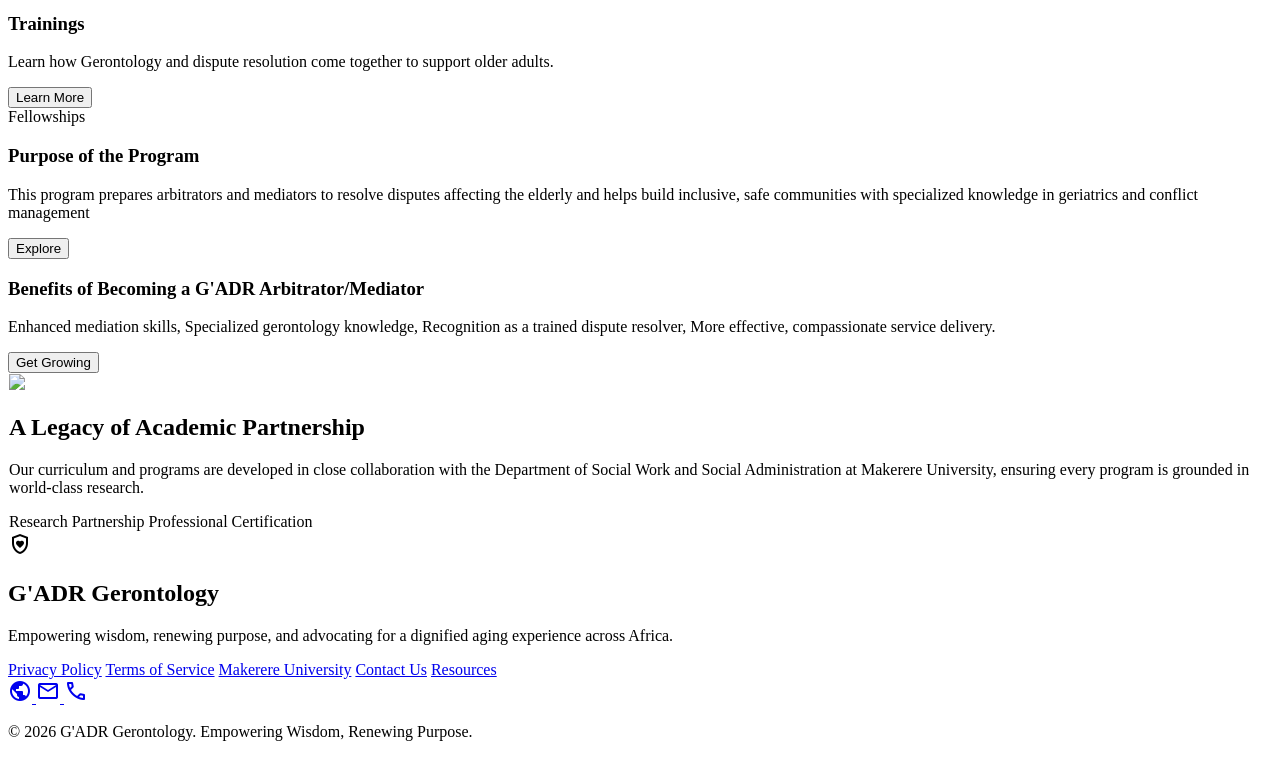
==== commit 17ea37ca: "Add files via upload" ====
--- a/index.html
+++ b/index.html
@@ -32,6 +32,7 @@
 <a class="font-body-lg text-body-lg text-on-surface-variant hover:text-secondary transition-colors duration-200" href="registration.html">Registration</a>
 <a class="font-body-lg text-body-lg text-on-surface-variant hover:text-secondary transition-colors duration-200" href="payments.html">Payments</a>
 <a class="font-body-lg text-body-lg text-on-surface-variant hover:text-secondary transition-colors duration-200" href="About.html">About Us</a>
+<a class="admin-nav-link bg-primary text-white px-4 py-2 rounded-lg font-label-md" href="admin.html"><span class="material-symbols-outlined align-middle text-[18px]">admin_panel_settings</span> Admin</a>
 <div class="flex items-center gap-4 md:hidden">
 <span class="material-symbols-outlined text-primary cursor-pointer">search</span>
 <a href="registration.html" class="bg-secondary text-on-secondary px-6 py-2 rounded-lg font-label-lg active:scale-95 transition-transform">Registration</a>
@@ -49,7 +50,7 @@
 <section class="relative min-h-[72vh] md:min-h-[921px] flex items-start md:items-center justify-center px-margin-mobile md:px-gutter">
 <div class="absolute inset-0 z-0 overflow-hidden">
 <div class="absolute inset-0 bg-gradient-to-r from-primary/90 to-primary/40 z-10"></div>
-<div class="w-full h-full hero-background" data-alt="Group photo"></div>
+<div class="w-full h-full hero-background" data-admin-image="hero" data-alt="Group photo"></div>
 </div>
 <div class="relative z-20 max-w-container-max mx-auto grid md:grid-cols-2 items-center gap-12">
 <div class="text-white space-y-6">
@@ -57,8 +58,8 @@
 <span class="material-symbols-outlined text-[18px]">school</span>
 <span class="text-label-md">Affiliated with Makerere University</span>
 </div>
-<h2 class="font-display-lg text-display-lg-mobile md:text-display-lg leading-tight text-balance">Welcome to G'ADR Gerontology Training.</h2>
-<p class="font-body-lg text-body-lg max-w-lg opacity-90">Empowering arbitrators and mediators with knowledge, skills, and confidence to serve older adults in communities across Ugand</p>
+<h2 data-admin-key="home.heroTitle" class="font-display-lg text-display-lg-mobile md:text-display-lg leading-tight text-balance">Welcome to G'ADR Gerontology Training.</h2>
+<p data-admin-key="home.heroText" class="font-body-lg text-body-lg max-w-lg opacity-90">Empowering arbitrators and mediators with knowledge, skills, and confidence to serve older adults in communities across Ugand</p>
 <div class="flex flex-wrap gap-4 pt-4">
 <a href="training.html" class="bg-secondary text-white px-8 py-4 rounded-xl font-label-lg text-lg hover:shadow-xl transition-shadow active:scale-95 inline-flex items-center justify-center">Discover Our Programs</a>
 <button class="bg-white/10 backdrop-blur-md border border-white/20 text-white px-8 py-4 rounded-xl font-label-lg text-lg hover:bg-white/20 transition-all active:scale-95">Learn More</button>
--- a/styles.css
+++ b/styles.css
@@ -66,6 +66,7 @@
 
 .hero-background {
     background-image: url('Images/Group photo.jpeg');
+    filter: brightness(0.9) contrast(1.12) saturate(1.08);
 }
 
 .avatar-1 {
@@ -99,3 +100,20 @@
 .urban-farming-image {
     background-image: url('https://lh3.googleusercontent.com/aida-public/[base64]');
 }
+
+/* Admin console */
+.admin-shell { min-height: 100vh; background: #eef2f1; color: #191c1d; }
+.admin-sidebar { background: #002734; color: #fff; }
+.admin-sidebar a, .admin-sidebar button { transition: background-color .2s ease, color .2s ease; }
+.admin-sidebar a:hover, .admin-sidebar a[aria-current="page"] { background: rgba(255,255,255,.12); color: #ffb780; }
+.admin-card { background: #fff; border: 1px solid #d9dadb; border-radius: 8px; box-shadow: 0 8px 24px rgba(0,39,52,.06); }
+.admin-input { width: 100%; border: 1px solid #b8c1c4; border-radius: 6px; padding: 11px 12px; background: #fff; color: #191c1d; }
+.admin-input:focus { outline: 3px solid rgba(142,78,20,.2); border-color: #8e4e14; }
+.admin-button { border-radius: 6px; padding: 10px 16px; font-weight: 700; transition: transform .2s ease, opacity .2s ease; }
+.admin-button:hover { transform: translateY(-1px); }
+.admin-nav-link:hover { opacity: .88; }
+.admin-page-frame { width: 100%; height: 680px; border: 1px solid #b8c1c4; border-radius: 6px; background: #fff; }
+.admin-button-primary { background: #8e4e14; color: #fff; }
+.admin-button-secondary { background: #e7e8e9; color: #002734; }
+.admin-badge { display: inline-flex; align-items: center; border-radius: 999px; padding: 4px 9px; font-size: 12px; font-weight: 700; }
+@media (max-width: 767px) { .admin-sidebar { position: static; } }
